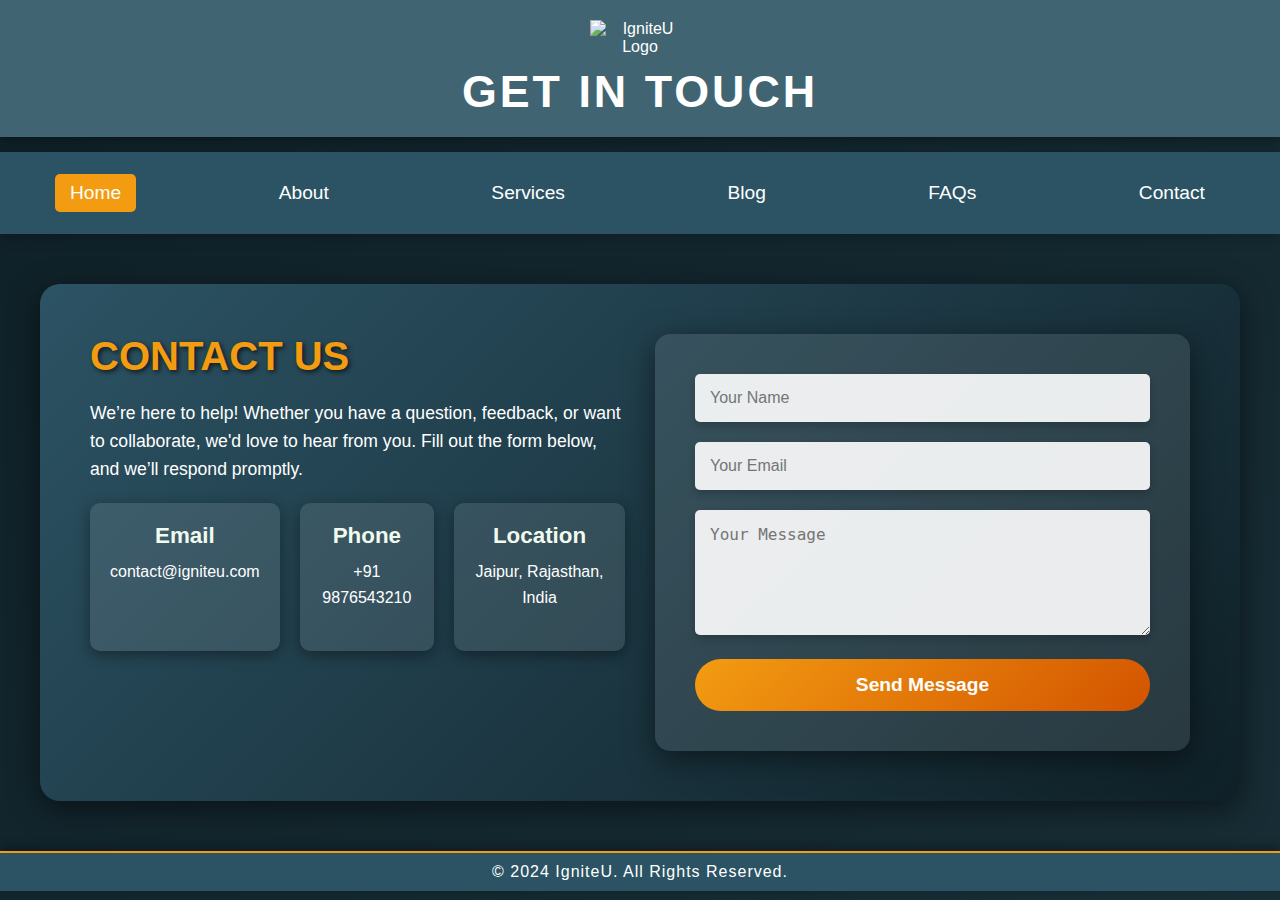
==== contact.html @ 819099bf "Add files via upload" ====
<!DOCTYPE html>
<html lang="en">
<head>
    <meta charset="UTF-8">
    <meta name="viewport" content="width=device-width, initial-scale=1.0">
    <title>Contact Us - IgniteU</title>
    <link rel="stylesheet" href="style.css">
</head>
<body>
    <header>
        <img src="logo.png" alt="IgniteU Logo">
        <h1>Get in Touch</h1>
    </header>
    <nav>
        <a href="index.html" class="active">Home</a>
        <a href="about.html">About</a>
        <a href="services.html">Services</a>
        <a href="blog.html">Blog</a>
        <a href="faq.html">FAQs</a>
        <a href="contact.html">Contact</a>
        <div class="menu-toggle">
            <span class="bar"></span>
            <span class="bar"></span>
            <span class="bar"></span>
        </div>
    </nav>
    <section class="contact">
        <div class="contact-content">
            <h2>Contact Us</h2>
            <p>We’re here to help! Whether you have a question, feedback, or want to collaborate, we'd love to hear from you. Fill out the form below, and we’ll respond promptly.</p>
            <div class="contact-details">
                <div>
                    <h3>Email</h3>
                    <p>contact@igniteu.com</p>
                </div>
                <div>
                    <h3>Phone</h3>
                    <p>+91 9876543210</p>
                </div>
                <div>
                    <h3>Location</h3>
                    <p>Jaipur, Rajasthan, India</p>
                </div>
            </div>
        </div>
        <div class="contact-form-container">
            <form action="#" method="POST" class="contact-form">
                <div class="form-group">
                    <input type="text" id="name" name="name" placeholder="Your Name" required>
                </div>
                <div class="form-group">
                    <input type="email" id="email" name="email" placeholder="Your Email" required>
                </div>
                <div class="form-group">
                    <textarea id="message" name="message" placeholder="Your Message" rows="5" required></textarea>
                </div>
                <button type="submit">Send Message</button>
            </form>
        </div>
    </section>
    <footer>
        <p>&copy; 2024 IgniteU. All Rights Reserved.</p>
    </footer>
</body>
</html>
---- style.css ----
/* General Styles */
* {
    margin: 0;
    padding: 0;
    box-sizing: border-box;
}

body {
    font-family: 'Poppins', sans-serif;
    background: linear-gradient(135deg, #0f2027, #203a43, #2c5364);
    background-size: 400% 400%;
    animation: gradientAnimation 8s infinite;
    color: #ffffff;
    overflow-x: hidden;
}

/* Animated Gradient */
@keyframes gradientAnimation {
    0% { background-position: 0% 50%; }
    50% { background-position: 100% 50%; }
    100% { background-position: 0% 50%; }
}

/* Header */
header {
    background: rgba(15, 32, 39, 0.9);
    color: #f1faee;
    padding: 30px 0;
    text-align: center;
    box-shadow: 0px 4px 10px rgba(0, 0, 0, 0.3);
    position: relative;
    overflow: hidden;
}

header::before {
    content: '';
    position: absolute;
    top: 0;
    left: -100%;
    width: 300%;
    height: 100%;
    background: rgba(255, 255, 255, 0.1);
    transform: skewX(-30deg);
    animation: headerShine 6s infinite;
}

@keyframes headerShine {
    0% { left: -100%; }
    50% { left: 100%; }
    100% { left: -100%; }
}

header img {
    max-width: 100px;
    margin-bottom: 10px;
    animation: float 4s ease-in-out infinite;
}

header h1 {
    font-size: 2.8rem;
    text-transform: uppercase;
    letter-spacing: 3px;
}

/* Float Animation */
@keyframes float {
    0%, 100% { transform: translateY(0); }
    50% { transform: translateY(-10px); }
}

/* Navigation Bar */
nav {
    display: flex;
    justify-content: space-between;
    align-items: center;
    background: #2c5364;
    padding: 20px 40px;
    box-shadow: 0px 4px 12px rgba(0, 0, 0, 0.2);
    position: sticky;
    top: 0;
    z-index: 10;
}

nav img {
    max-height: 50px;
    width: auto;
}

nav a {
    color: #ffffff;
    text-decoration: none;
    font-size: 1.2rem;
    padding: 10px 20px;
    transition: background 0.3s, color 0.3s;
}

nav a:hover {
    background: #f39c12;
    color: #ffffff;
    border-radius: 5px;
}

nav .active {
    background: #f39c12;
    color: white;
    border-radius: 5px;
}

nav .menu-toggle {
    display: none;
    flex-direction: column;
    cursor: pointer;
    padding: 10px;
}

nav .menu-toggle .bar {
    width: 25px;
    height: 3px;
    background-color: white;
    margin: 5px;
    transition: all 0.3s ease;
}

/* Responsive Navigation Bar (Hamburger Menu for Mobile) */
@media (max-width: 768px) {
    nav {
        flex-direction: column;
        align-items: flex-start;
    }

    nav a {
        padding: 10px 0;
    }

    nav .menu-toggle {
        display: flex;
    }

    nav.active .menu-toggle .bar:nth-child(1) {
        transform: rotate(45deg) translate(5px, 5px);
    }

    nav.active .menu-toggle .bar:nth-child(2) {
        opacity: 0;
    }

    nav.active .menu-toggle .bar:nth-child(3) {
        transform: rotate(-45deg) translate(5px, -5px);
    }

    nav ul {
        display: flex;
        flex-direction: column;
        width: 100%;
        background: #2c5364;
        margin-top: 20px;
        padding: 0;
    }

    nav ul li {
        text-align: center;
    }

    nav ul li a {
        padding: 15px;
        font-size: 1.2rem;
    }
}

/* Main Container */
.container {
    max-width: 1200px;
    margin: 40px auto;
    padding: 30px;
    background: rgba(255, 255, 255, 0.1);
    border-radius: 15px;
    box-shadow: 0px 8px 30px rgba(0, 0, 0, 0.5);
    backdrop-filter: blur(10px);
    animation: fadeIn 1.5s ease-in-out;
    color: #ffffff;
}

.container h2 {
    font-size: 2rem;
    margin-bottom: 20px;
    border-bottom: 2px solid #f39c12;
    padding-bottom: 10px;
    text-transform: uppercase;
    text-shadow: 2px 2px 5px rgba(0, 0, 0, 0.7);
}

.container p {
    margin-bottom: 20px;
    font-size: 1.2rem;
    line-height: 1.8;
    color: #f1faee;
}

/* Fade-in Animation */
@keyframes fadeIn {
    from { opacity: 0; transform: translateY(20px); }
    to { opacity: 1; transform: translateY(0); }
}

/* Button Styling */
form button {
    padding: 15px 30px;
    background: linear-gradient(135deg, #f39c12, #d35400);
    color: white;
    border: none;
    border-radius: 50px;
    font-size: 1.2rem;
    font-weight: bold;
    cursor: pointer;
    transition: all 0.3s ease;
}

form button:hover {
    background: linear-gradient(135deg, #d35400, #f39c12);
    transform: scale(1.1);
    box-shadow: 0px 6px 20px rgba(0, 0, 0, 0.5);
}

/* Footer */
footer {
    background: rgba(32, 58, 67, 0.8);
    color: white;
    text-align: center;
    padding: 20px 0;
    margin-top: 40px;
    box-shadow: 0px -4px 10px rgba(0, 0, 0, 0.3);
    border-top: 2px solid #f39c12;
}

footer p {
    font-size: 1rem;
    letter-spacing: 1px;
    animation: fadeIn 2s ease-in-out;
}

/* Responsive Design */
@media (max-width: 768px) {
    header h1 {
        font-size: 2rem;
    }

    nav a {
        font-size: 1rem;
        padding: 8px 20px;
        margin: 0 10px;
    }

    .container {
        padding: 20px;
    }

    .container h2 {
        font-size: 1.5rem;
    }

    form button {
        font-size: 1rem;
        padding: 10px 20px;
    }
}
/* Contact Section */
.contact {
    display: grid;
    grid-template-columns: 1fr 1fr;
    gap: 30px;
    padding: 50px;
    background: linear-gradient(135deg, #2c5364, #0f2027);
    color: #ffffff;
    border-radius: 20px;
    max-width: 1200px;
    margin: 50px auto;
    box-shadow: 0px 8px 30px rgba(0, 0, 0, 0.5);
}

.contact h2 {
    font-size: 2.5rem;
    color: #f39c12;
    margin-bottom: 20px;
    text-transform: uppercase;
    text-shadow: 2px 2px 5px rgba(0, 0, 0, 0.7);
}

.contact p {
    font-size: 1.1rem;
    line-height: 1.6;
    margin-bottom: 20px;
}

.contact-details {
    display: flex;
    justify-content: space-around;
    margin-top: 20px;
    gap: 20px;
}

.contact-details div {
    text-align: center;
    background: rgba(255, 255, 255, 0.1);
    padding: 20px;
    border-radius: 10px;
    box-shadow: 0px 4px 15px rgba(0, 0, 0, 0.4);
    transition: transform 0.3s, background 0.3s;
}

.contact-details div:hover {
    transform: scale(1.1);
    background: rgba(243, 156, 18, 0.8);
}

.contact-details h3 {
    font-size: 1.4rem;
    margin-bottom: 10px;
    color: #f1faee;
}

.contact-details p {
    font-size: 1rem;
    color: #ffffff;
}

/* Contact Form */
.contact-form-container {
    display: flex;
    justify-content: center;
    align-items: center;
    flex-direction: column;
    background: rgba(255, 255, 255, 0.1);
    padding: 40px;
    border-radius: 15px;
    box-shadow: 0px 8px 30px rgba(0, 0, 0, 0.5);
}

.contact-form {
    width: 100%;
    max-width: 500px;
    display: flex;
    flex-direction: column;
    gap: 20px;
}

.contact-form .form-group {
    position: relative;
    width: 100%;
}

.contact-form input,
.contact-form textarea {
    width: 100%;
    padding: 15px;
    font-size: 1rem;
    border: none;
    border-radius: 5px;
    background: rgba(255, 255, 255, 0.9);
    box-shadow: 0px 4px 8px rgba(0, 0, 0, 0.2);
    transition: transform 0.3s ease, box-shadow 0.3s ease;
}

.contact-form input:focus,
.contact-form textarea:focus {
    outline: none;
    transform: translateY(-3px);
    box-shadow: 0px 6px 20px rgba(0, 0, 0, 0.4);
}

.contact-form button {
    padding: 15px;
    font-size: 1.2rem;
    border: none;
    border-radius: 50px;
    background: linear-gradient(135deg, #f39c12, #d35400);
    color: white;
    cursor: pointer;
    transition: transform 0.3s, background 0.3s;
}

.contact-form button:hover {
    transform: scale(1.1);
    background: linear-gradient(135deg, #d35400, #e67e22);
    box-shadow: 0px 6px 20px rgba(0, 0, 0, 0.5);
}

/* Responsive Design */
@media (max-width: 768px) {
    .contact {
        grid-template-columns: 1fr;
    }

    .contact-form-container {
        padding: 20px;
    }

    .contact-details {
        flex-direction: column;
        gap: 15px;
    }
}
/* About Section */
.about {
    display: flex;
    flex-direction: column;
    align-items: center;
    padding: 50px 20px;
    background: linear-gradient(135deg, #0f2027, #2c5364);
    color: #fff;
    border-radius: 20px;
    max-width: 1200px;
    margin: 50px auto;
    box-shadow: 0px 8px 30px rgba(0, 0, 0, 0.3);
}

.about-content h2 {
    font-size: 2.5rem;
    margin-bottom: 20px;
    text-transform: uppercase;
    color: #f39c12;
    text-shadow: 2px 2px 10px rgba(0, 0, 0, 0.5);
    animation: fadeInUp 1s ease-out;
}

.about-content p {
    font-size: 1.2rem;
    line-height: 1.6;
    text-align: center;
    max-width: 800px;
    margin-bottom: 20px;
}

.about-mission {
    background: rgba(255, 255, 255, 0.2);
    padding: 30px;
    border-radius: 10px;
    max-width: 800px;
    margin-top: 40px;
    text-align: center;
    box-shadow: 0px 6px 20px rgba(0, 0, 0, 0.2);
}

.about-mission h3 {
    font-size: 1.8rem;
    margin-bottom: 20px;
    color: #f39c12;
}

.about-mission p {
    font-size: 1.1rem;
    line-height: 1.5;
}

/* Services Section */
.services {
    display: flex;
    justify-content: space-around;
    padding: 50px 20px;
    background: #f1faee;
    flex-wrap: wrap;
    gap: 30px;
    border-radius: 20px;
    max-width: 1200px;
    margin: 50px auto;
}

.service-card {
    background: #2c5364;
    color: white;
    padding: 30px;
    border-radius: 15px;
    width: 280px;
    text-align: center;
    box-shadow: 0px 6px 20px rgba(0, 0, 0, 0.3);
    transition: transform 0.3s, background 0.3s;
}

.service-card:hover {
    transform: translateY(-10px);
    background: #f39c12;
}

.service-card h3 {
    font-size: 1.5rem;
    margin-bottom: 20px;
    text-transform: uppercase;
    color: #fff;
}

.service-card p {
    font-size: 1rem;
    line-height: 1.6;
}

/* Animations */
@keyframes fadeInUp {
    from {
        opacity: 0;
        transform: translateY(30px);
    }
    to {
        opacity: 1;
        transform: translateY(0);
    }
}

@media (max-width: 768px) {
    .about {
        flex-direction: column;
    }

    .services {
        flex-direction: column;
        align-items: center;
    }

    .service-card {
        width: 90%;
        margin-bottom: 20px;
    }
}
/* General Styles for Blog and FAQ Pages */
body {
    font-family: Arial, sans-serif;
    background-color: #f4f4f9;
    margin: 0;
    padding: 0;
}

header {
    background-color: #2c5364;
    color: white;
    padding: 20px 40px;
    text-align: center;
}

header img {
    max-height: 50px;
    width: auto;
}

nav {
    margin-top: 15px;
}

nav a {
    color: white;
    text-decoration: none;
    font-size: 1.2rem;
    margin: 0 15px;
    transition: background-color 0.3s;
}

nav a:hover, .active {
    background-color: #f39c12;
    padding: 8px 15px;
    border-radius: 5px;
}

footer {
    background-color: #2c5364;
    color: white;
    text-align: center;
    padding: 10px 0;
    position: relative;
    bottom: 0;
    width: 100%;
}

/* Styling for Blog Page */
.blog-posts {
    display: flex;
    flex-wrap: wrap;
    justify-content: space-around;
    padding: 40px 20px;
}

.blog-post {
    background: white;
    box-shadow: 0px 4px 10px rgba(0, 0, 0, 0.1);
    border-radius: 8px;
    width: 45%;
    margin-bottom: 20px;
    padding: 20px;
    transition: transform 0.3s, box-shadow 0.3s;
}

.blog-post:hover {
    transform: scale(1.05);
    box-shadow: 0px 6px 20px rgba(0, 0, 0, 0.2);
}

.blog-post h2 {
    color: #2c5364;
    font-size: 1.8rem;
    margin-bottom: 15px;
}

.blog-post p {
    font-size: 1.1rem;
    color: #555;
    line-height: 1.6;
}

.blog-post .post-date {
    font-size: 0.9rem;
    color: #888;
    margin-bottom: 15px;
}

.blog-post a {
    color: #f39c12;
    text-decoration: none;
    font-weight: bold;
    font-size: 1.1rem;
    transition: color 0.3s;
}

.blog-post a:hover {
    color: #e67e22;
}

/* Styling for FAQ Page */
.faq {
    padding: 40px 20px;
    max-width: 1200px;
    margin: 0 auto;
}

.faq h2 {
    font-size: 2rem;
    color: #2c5364;
    text-align: center;
    margin-bottom: 40px;
}

.faq-item {
    background: white;
    border-radius: 8px;
    box-shadow: 0px 4px 10px rgba(0, 0, 0, 0.1);
    margin-bottom: 20px;
    padding: 20px;
    transition: transform 0.3s, box-shadow 0.3s;
}

.faq-item:hover {
    transform: scale(1.05);
    box-shadow: 0px 6px 20px rgba(0, 0, 0, 0.2);
}

.faq-item h3 {
    font-size: 1.5rem;
    color: #2c5364;
    margin-bottom: 10px;
}

.faq-item p {
    font-size: 1.1rem;
    color: #555;
    line-height: 1.6;
}

/* Responsive Styles */
@media (max-width: 768px) {
    .blog-posts {
        flex-direction: column;
        align-items: center;
    }

    .blog-post {
        width: 90%;
    }
}
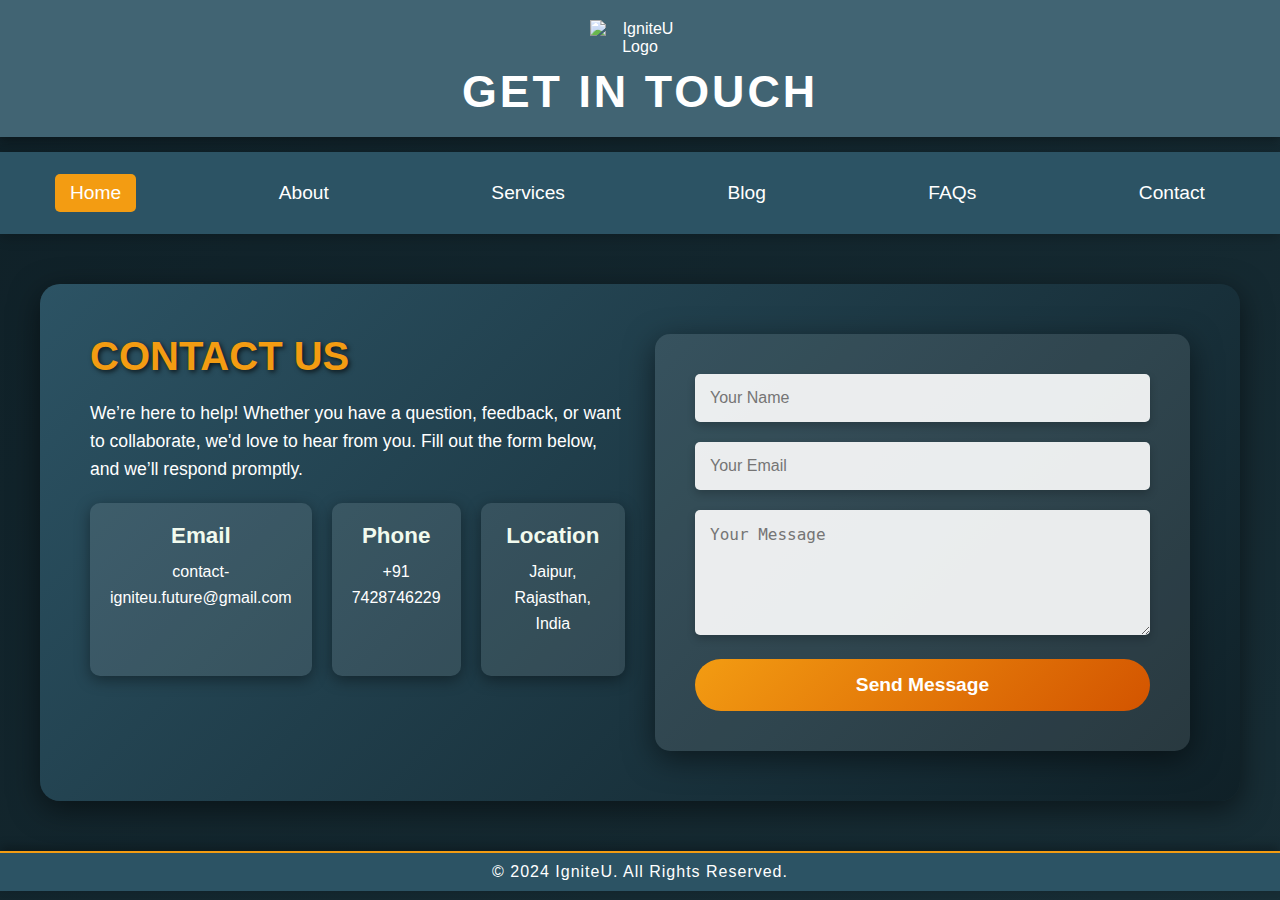
==== commit eb9853f6: "Update contact.html" ====
--- a/contact.html
+++ b/contact.html
@@ -31,11 +31,11 @@
             <div class="contact-details">
                 <div>
                     <h3>Email</h3>
-                    <p>contact@igniteu.com</p>
+                    <p>contact-igniteu.future@gmail.com</p>
                 </div>
                 <div>
                     <h3>Phone</h3>
-                    <p>+91 9876543210</p>
+                    <p>+91 7428746229</p>
                 </div>
                 <div>
                     <h3>Location</h3>
@@ -62,4 +62,4 @@
         <p>&copy; 2024 IgniteU. All Rights Reserved.</p>
     </footer>
 </body>
-</html>+</html>
